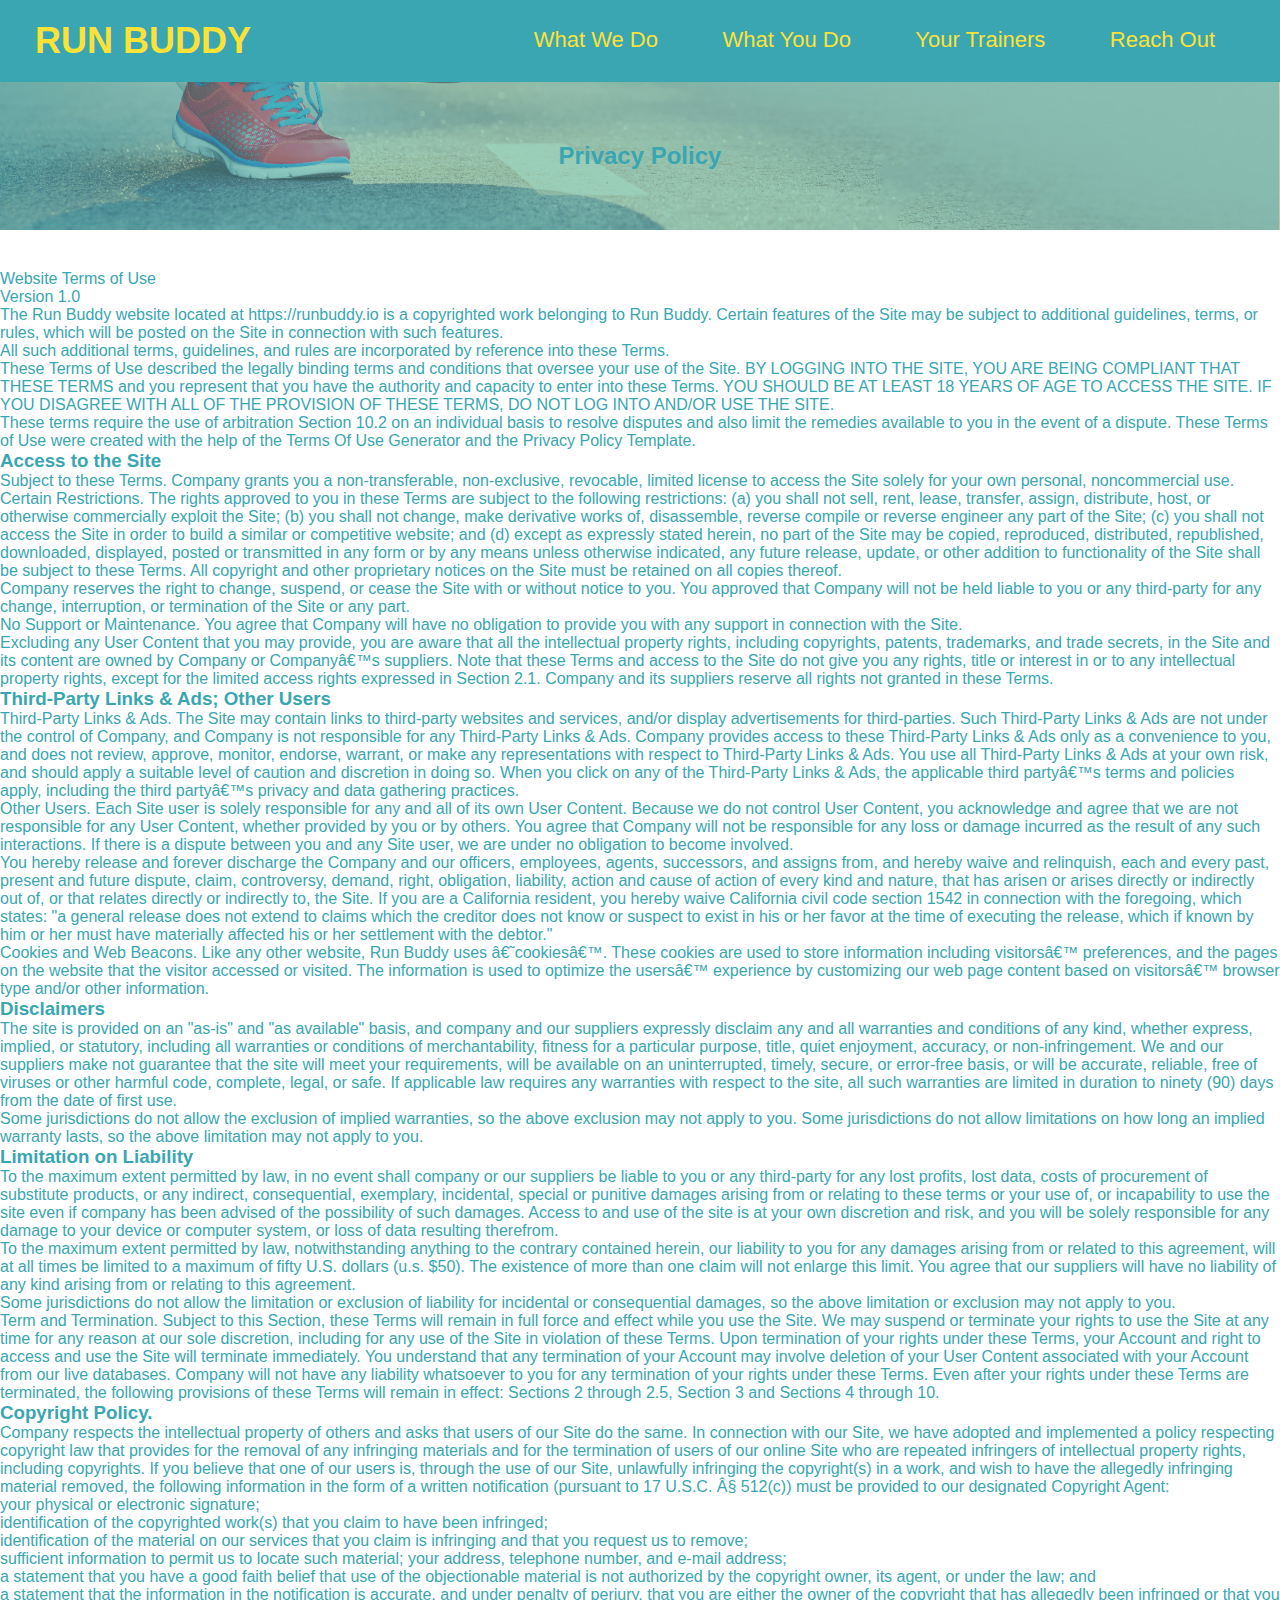
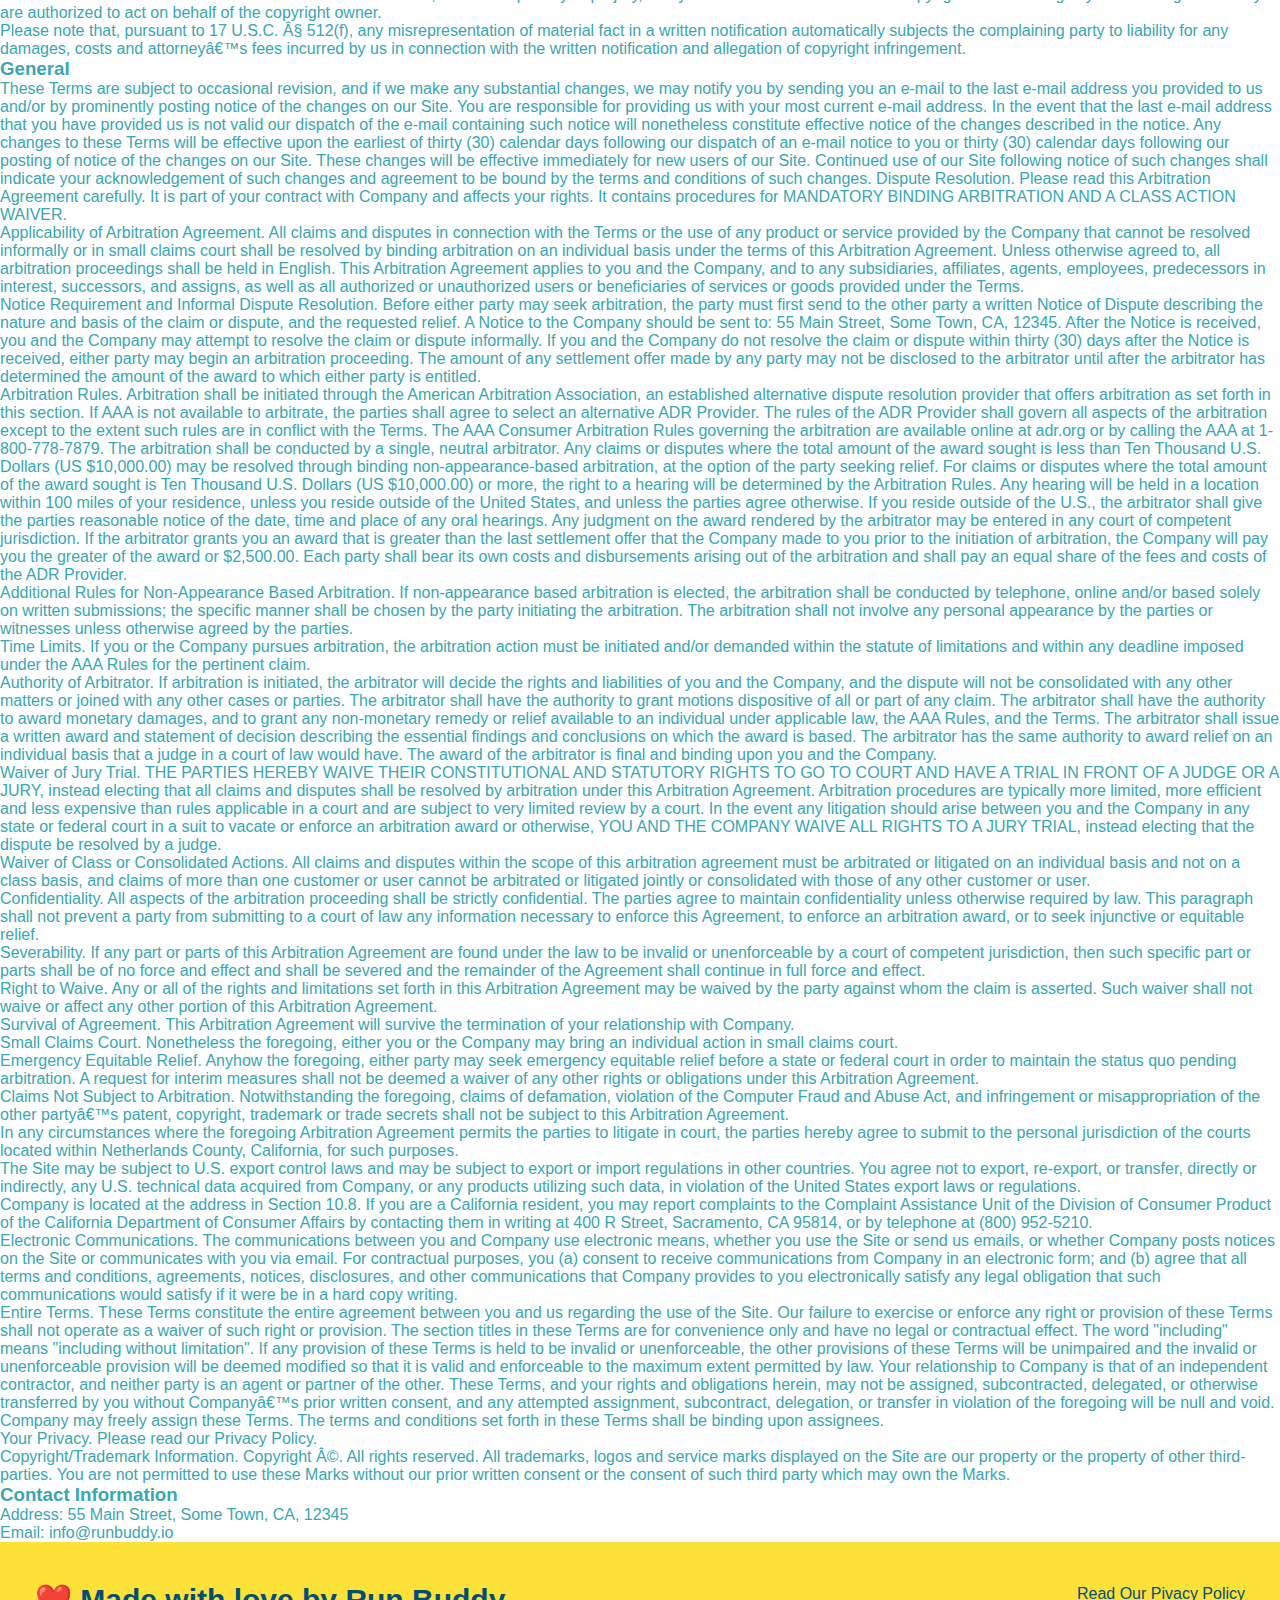
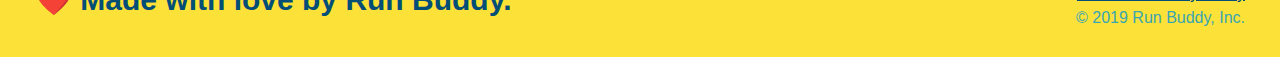
==== privacy-policy.html @ 2ed186ab "second css sheet and privacy policy" ====
<!DOCTYPE html>
<html lang="en">
<head>
    <meta charset="UTF-8" />
    <link rel="stylesheet" href="./assets/css/style.css">
    <link rel="stylesheet" href="./assets/css/secondary-styles.css">
    <title>Privacy Policy - Run Buddy</title>



</head>
<body>
    
    <header>
        <h1><a href="/">RUN BUDDY</a></h1>
        <nav>
        <!-- Unordered list element -->
        <ul>
          <!-- List item element -->
          <li>
              <!--Anchor element-->
              <a href="./index.html#what-we-do">What We Do</a>
          </li>
          <li>
              <a href="#what-you-do">What You Do</a>
          </li>
          <li>
              <a href="#your-trainers">Your Trainers</a>
          </li>
          <li>
              <a href="#reach-out">Reach Out</a>
          </li>
        </ul>
        </nav>
    </header>

    <section class="hero">
        <h2 class="page-title">
            Privacy Policy
        </h2>
    </section>

    <article class="secondary-content">
       
      <p>
        Website Terms of Use
      </p>

      <p>
        Version 1.0
      </p>

      <p>
        The Run Buddy website located at https://runbuddy.io is a copyrighted work belonging to Run Buddy. Certain
        features of the Site may be subject to additional guidelines, terms, or rules, which will be posted on the Site
        in connection with such features.
      </p>

      <p>
        All such additional terms, guidelines, and rules are incorporated by reference into these Terms.
      </p>

      <p>
        These Terms of Use described the legally binding terms and conditions that oversee your use of the Site. BY
        LOGGING INTO THE SITE, YOU ARE BEING COMPLIANT THAT THESE TERMS and you represent that you have the authority
        and capacity to enter into these Terms. YOU SHOULD BE AT LEAST 18 YEARS OF AGE TO ACCESS THE SITE. IF YOU
        DISAGREE WITH ALL OF THE PROVISION OF THESE TERMS, DO NOT LOG INTO AND/OR USE THE SITE.
      </p>

      <p>
        These terms require the use of arbitration Section 10.2 on an individual basis to resolve disputes and also
        limit the remedies available to you in the event of a dispute. These Terms of Use were created with the help of
        the Terms Of Use Generator and the Privacy Policy Template.
      </p>

      <h3>
        Access to the Site
      </h3>

      <p>
        Subject to these Terms. Company grants you a non-transferable, non-exclusive, revocable, limited license to
        access the Site solely for your own personal, noncommercial use.
      </p>

      <p>
        Certain Restrictions. The rights approved to you in these Terms are subject to the following restrictions: (a)
        you shall not sell, rent, lease, transfer, assign, distribute, host, or otherwise commercially exploit the Site;
        (b) you shall not change, make derivative works of, disassemble, reverse compile or reverse engineer any part of
        the Site; (c) you shall not access the Site in order to build a similar or competitive website; and (d) except
        as expressly stated herein, no part of the Site may be copied, reproduced, distributed, republished, downloaded,
        displayed, posted or transmitted in any form or by any means unless otherwise indicated, any future release,
        update, or other addition to functionality of the Site shall be subject to these Terms. All copyright and other
        proprietary notices on the Site must be retained on all copies thereof.
      </p>

      <p>
        Company reserves the right to change, suspend, or cease the Site with or without notice to you. You approved
        that Company will not be held liable to you or any third-party for any change, interruption, or termination of
        the Site or any part.
      </p>

      <p>
        No Support or Maintenance. You agree that Company will have no obligation to provide you with any support in
        connection with the Site.
      </p>

      <p>
        Excluding any User Content that you may provide, you are aware that all the intellectual property rights,
        including copyrights, patents, trademarks, and trade secrets, in the Site and its content are owned by Company
        or Companyâ€™s suppliers. Note that these Terms and access to the Site do not give you any rights, title or
        interest in or to any intellectual property rights, except for the limited access rights expressed in Section
        2.1. Company and its suppliers reserve all rights not granted in these Terms.
      </p>

      <h3>
        Third-Party Links & Ads; Other Users
      </h3>

      <p>
        Third-Party Links & Ads. The Site may contain links to third-party websites and services, and/or display
        advertisements for third-parties. Such Third-Party Links & Ads are not under the control of Company, and Company
        is not responsible for any Third-Party Links & Ads. Company provides access to these Third-Party Links & Ads
        only as a convenience to you, and does not review, approve, monitor, endorse, warrant, or make any
        representations with respect to Third-Party Links & Ads. You use all Third-Party Links & Ads at your own risk,
        and should apply a suitable level of caution and discretion in doing so. When you click on any of the
        Third-Party Links & Ads, the applicable third partyâ€™s terms and policies apply, including the third partyâ€™s
        privacy and data gathering practices.
      </p>

      <p>
        Other Users. Each Site user is solely responsible for any and all of its own User Content. Because we do not
        control User Content, you acknowledge and agree that we are not responsible for any User Content, whether
        provided by you or by others. You agree that Company will not be responsible for any loss or damage incurred as
        the result of any such interactions. If there is a dispute between you and any Site user, we are under no
        obligation to become involved.
      </p>

      <p>
        You hereby release and forever discharge the Company and our officers, employees, agents, successors, and
        assigns from, and hereby waive and relinquish, each and every past, present and future dispute, claim,
        controversy, demand, right, obligation, liability, action and cause of action of every kind and nature, that has
        arisen or arises directly or indirectly out of, or that relates directly or indirectly to, the Site. If you are
        a California resident, you hereby waive California civil code section 1542 in connection with the foregoing,
        which states: "a general release does not extend to claims which the creditor does not know or suspect to exist
        in his or her favor at the time of executing the release, which if known by him or her must have materially
        affected his or her settlement with the debtor."
      </p>

      <p>
        Cookies and Web Beacons. Like any other website, Run Buddy uses â€˜cookiesâ€™. These cookies are used to store
        information including visitorsâ€™ preferences, and the pages on the website that the visitor accessed or visited.
        The information is used to optimize the usersâ€™ experience by customizing our web page content based on visitorsâ€™
        browser type and/or other information.
      </p>

      <h3>
        Disclaimers
      </h3>

      <p>
        The site is provided on an "as-is" and "as available" basis, and company and our suppliers expressly disclaim
        any and all warranties and conditions of any kind, whether express, implied, or statutory, including all
        warranties or conditions of merchantability, fitness for a particular purpose, title, quiet enjoyment, accuracy,
        or non-infringement. We and our suppliers make not guarantee that the site will meet your requirements, will be
        available on an uninterrupted, timely, secure, or error-free basis, or will be accurate, reliable, free of
        viruses or other harmful code, complete, legal, or safe. If applicable law requires any warranties with respect
        to the site, all such warranties are limited in duration to ninety (90) days from the date of first use.
      </p>

      <p>
        Some jurisdictions do not allow the exclusion of implied warranties, so the above exclusion may not apply to
        you. Some jurisdictions do not allow limitations on how long an implied warranty lasts, so the above limitation
        may not apply to you.
      </p>

      <h3>
        Limitation on Liability
      </h3>

      <p>
        To the maximum extent permitted by law, in no event shall company or our suppliers be liable to you or any
        third-party for any lost profits, lost data, costs of procurement of substitute products, or any indirect,
        consequential, exemplary, incidental, special or punitive damages arising from or relating to these terms or
        your use of, or incapability to use the site even if company has been advised of the possibility of such
        damages. Access to and use of the site is at your own discretion and risk, and you will be solely responsible
        for any damage to your device or computer system, or loss of data resulting therefrom.
      </p>

      <p>
        To the maximum extent permitted by law, notwithstanding anything to the contrary contained herein, our liability
        to you for any damages arising from or related to this agreement, will at all times be limited to a maximum of
        fifty U.S. dollars (u.s. $50). The existence of more than one claim will not enlarge this limit. You agree that
        our suppliers will have no liability of any kind arising from or relating to this agreement.
      </p>

      <p>
        Some jurisdictions do not allow the limitation or exclusion of liability for incidental or consequential
        damages, so the above limitation or exclusion may not apply to you.
      </p>

      <p>
        Term and Termination. Subject to this Section, these Terms will remain in full force and effect while you use
        the Site. We may suspend or terminate your rights to use the Site at any time for any reason at our sole
        discretion, including for any use of the Site in violation of these Terms. Upon termination of your rights under
        these Terms, your Account and right to access and use the Site will terminate immediately. You understand that
        any termination of your Account may involve deletion of your User Content associated with your Account from our
        live databases. Company will not have any liability whatsoever to you for any termination of your rights under
        these Terms. Even after your rights under these Terms are terminated, the following provisions of these Terms
        will remain in effect: Sections 2 through 2.5, Section 3 and Sections 4 through 10.
      </p>

      <h3>
        Copyright Policy.
      </h3>

      <p>
        Company respects the intellectual property of others and asks that users of our Site do the same. In connection
        with our Site, we have adopted and implemented a policy respecting copyright law that provides for the removal
        of any infringing materials and for the termination of users of our online Site who are repeated infringers of
        intellectual property rights, including copyrights. If you believe that one of our users is, through the use of
        our Site, unlawfully infringing the copyright(s) in a work, and wish to have the allegedly infringing material
        removed, the following information in the form of a written notification (pursuant to 17 U.S.C. Â§ 512(c)) must
        be provided to our designated Copyright Agent:
      </p>

      <ul>
        <li>
          your physical or electronic signature;
        </li>
        <li>
          identification of the copyrighted work(s) that you claim to have been infringed;
        </li>
        <li>
          identification of the material on our services that you claim is infringing and that you request us to remove;
        </li>
        <li>
          sufficient information to permit us to locate such material; your address, telephone number, and e-mail
          address;
        </li>
        <li>
          a statement that you have a good faith belief that use of the objectionable material is not authorized by the
          copyright owner, its agent, or under the law; and
        </li>
        <li>
          a statement that the information in the notification is accurate, and under penalty of perjury, that you are
          either the owner of the copyright that has allegedly been infringed or that you are authorized to act on
          behalf of the copyright owner.
        </li>
      </ul>

      <p>
        Please note that, pursuant to 17 U.S.C. Â§ 512(f), any misrepresentation of material fact in a written
        notification automatically subjects the complaining party to liability for any damages, costs and attorneyâ€™s
        fees incurred by us in connection with the written notification and allegation of copyright infringement.
      </p>

      <h3>
        General
      </h3>

      <p>
        These Terms are subject to occasional revision, and if we make any substantial changes, we may notify you by
        sending you an e-mail to the last e-mail address you provided to us and/or by prominently posting notice of the
        changes on our Site. You are responsible for providing us with your most current e-mail address. In the event
        that the last e-mail address that you have provided us is not valid our dispatch of the e-mail containing such
        notice will nonetheless constitute effective notice of the changes described in the notice. Any changes to these
        Terms will be effective upon the earliest of thirty (30) calendar days following our dispatch of an e-mail
        notice to you or thirty (30) calendar days following our posting of notice of the changes on our Site. These
        changes will be effective immediately for new users of our Site. Continued use of our Site following notice of
        such changes shall indicate your acknowledgement of such changes and agreement to be bound by the terms and
        conditions of such changes. Dispute Resolution. Please read this Arbitration Agreement carefully. It is part of
        your contract with Company and affects your rights. It contains procedures for MANDATORY BINDING ARBITRATION AND
        A CLASS ACTION WAIVER.
      </p>

      <p>
        Applicability of Arbitration Agreement. All claims and disputes in connection with the Terms or the use of any
        product or service provided by the Company that cannot be resolved informally or in small claims court shall be
        resolved by binding arbitration on an individual basis under the terms of this Arbitration Agreement. Unless
        otherwise agreed to, all arbitration proceedings shall be held in English. This Arbitration Agreement applies to
        you and the Company, and to any subsidiaries, affiliates, agents, employees, predecessors in interest,
        successors, and assigns, as well as all authorized or unauthorized users or beneficiaries of services or goods
        provided under the Terms.
      </p>

      <p>
        Notice Requirement and Informal Dispute Resolution. Before either party may seek arbitration, the party must
        first send to the other party a written Notice of Dispute describing the nature and basis of the claim or
        dispute, and the requested relief. A Notice to the Company should be sent to: 55 Main Street, Some Town, CA,
        12345. After the Notice is received, you and the Company may attempt to resolve the claim or dispute informally.
        If you and the Company do not resolve the claim or dispute within thirty (30) days after the Notice is received,
        either party may begin an arbitration proceeding. The amount of any settlement offer made by any party may not
        be disclosed to the arbitrator until after the arbitrator has determined the amount of the award to which either
        party is entitled.
      </p>

      <p>
        Arbitration Rules. Arbitration shall be initiated through the American Arbitration Association, an established
        alternative dispute resolution provider that offers arbitration as set forth in this section. If AAA is not
        available to arbitrate, the parties shall agree to select an alternative ADR Provider. The rules of the ADR
        Provider shall govern all aspects of the arbitration except to the extent such rules are in conflict with the
        Terms. The AAA Consumer Arbitration Rules governing the arbitration are available online at adr.org or by
        calling the AAA at 1-800-778-7879. The arbitration shall be conducted by a single, neutral arbitrator. Any
        claims or disputes where the total amount of the award sought is less than Ten Thousand U.S. Dollars (US
        $10,000.00) may be resolved through binding non-appearance-based arbitration, at the option of the party seeking
        relief. For claims or disputes where the total amount of the award sought is Ten Thousand U.S. Dollars (US
        $10,000.00) or more, the right to a hearing will be determined by the Arbitration Rules. Any hearing will be
        held in a location within 100 miles of your residence, unless you reside outside of the United States, and
        unless the parties agree otherwise. If you reside outside of the U.S., the arbitrator shall give the parties
        reasonable notice of the date, time and place of any oral hearings. Any judgment on the award rendered by the
        arbitrator may be entered in any court of competent jurisdiction. If the arbitrator grants you an award that is
        greater than the last settlement offer that the Company made to you prior to the initiation of arbitration, the
        Company will pay you the greater of the award or $2,500.00. Each party shall bear its own costs and
        disbursements arising out of the arbitration and shall pay an equal share of the fees and costs of the ADR
        Provider.
      </p>

      <p>
        Additional Rules for Non-Appearance Based Arbitration. If non-appearance based arbitration is elected, the
        arbitration shall be conducted by telephone, online and/or based solely on written submissions; the specific
        manner shall be chosen by the party initiating the arbitration. The arbitration shall not involve any personal
        appearance by the parties or witnesses unless otherwise agreed by the parties.
      </p>

      <p>
        Time Limits. If you or the Company pursues arbitration, the arbitration action must be initiated and/or demanded
        within the statute of limitations and within any deadline imposed under the AAA Rules for the pertinent claim.
      </p>

      <p>
        Authority of Arbitrator. If arbitration is initiated, the arbitrator will decide the rights and liabilities of
        you and the Company, and the dispute will not be consolidated with any other matters or joined with any other
        cases or parties. The arbitrator shall have the authority to grant motions dispositive of all or part of any
        claim. The arbitrator shall have the authority to award monetary damages, and to grant any non-monetary remedy
        or relief available to an individual under applicable law, the AAA Rules, and the Terms. The arbitrator shall
        issue a written award and statement of decision describing the essential findings and conclusions on which the
        award is based. The arbitrator has the same authority to award relief on an individual basis that a judge in a
        court of law would have. The award of the arbitrator is final and binding upon you and the Company.
      </p>

      <p>
        Waiver of Jury Trial. THE PARTIES HEREBY WAIVE THEIR CONSTITUTIONAL AND STATUTORY RIGHTS TO GO TO COURT AND HAVE
        A TRIAL IN FRONT OF A JUDGE OR A JURY, instead electing that all claims and disputes shall be resolved by
        arbitration under this Arbitration Agreement. Arbitration procedures are typically more limited, more efficient
        and less expensive than rules applicable in a court and are subject to very limited review by a court. In the
        event any litigation should arise between you and the Company in any state or federal court in a suit to vacate
        or enforce an arbitration award or otherwise, YOU AND THE COMPANY WAIVE ALL RIGHTS TO A JURY TRIAL, instead
        electing that the dispute be resolved by a judge.
      </p>

      <p>
        Waiver of Class or Consolidated Actions. All claims and disputes within the scope of this arbitration agreement
        must be arbitrated or litigated on an individual basis and not on a class basis, and claims of more than one
        customer or user cannot be arbitrated or litigated jointly or consolidated with those of any other customer or
        user.
      </p>

      <p>
        Confidentiality. All aspects of the arbitration proceeding shall be strictly confidential. The parties agree to
        maintain confidentiality unless otherwise required by law. This paragraph shall not prevent a party from
        submitting to a court of law any information necessary to enforce this Agreement, to enforce an arbitration
        award, or to seek injunctive or equitable relief.
      </p>

      <p>
        Severability. If any part or parts of this Arbitration Agreement are found under the law to be invalid or
        unenforceable by a court of competent jurisdiction, then such specific part or parts shall be of no force and
        effect and shall be severed and the remainder of the Agreement shall continue in full force and effect.
      </p>

      <p>
        Right to Waive. Any or all of the rights and limitations set forth in this Arbitration Agreement may be waived
        by the party against whom the claim is asserted. Such waiver shall not waive or affect any other portion of this
        Arbitration Agreement.
      </p>

      <p>
        Survival of Agreement. This Arbitration Agreement will survive the termination of your relationship with
        Company.
      </p>

      <p>
        Small Claims Court. Nonetheless the foregoing, either you or the Company may bring an individual action in small
        claims court.
      </p>

      <p>
        Emergency Equitable Relief. Anyhow the foregoing, either party may seek emergency equitable relief before a
        state or federal court in order to maintain the status quo pending arbitration. A request for interim measures
        shall not be deemed a waiver of any other rights or obligations under this Arbitration Agreement.
      </p>

      <p>
        Claims Not Subject to Arbitration. Notwithstanding the foregoing, claims of defamation, violation of the
        Computer Fraud and Abuse Act, and infringement or misappropriation of the other partyâ€™s patent, copyright,
        trademark or trade secrets shall not be subject to this Arbitration Agreement.
      </p>

      <p>
        In any circumstances where the foregoing Arbitration Agreement permits the parties to litigate in court, the
        parties hereby agree to submit to the personal jurisdiction of the courts located within Netherlands County,
        California, for such purposes.
      </p>

      <p>
        The Site may be subject to U.S. export control laws and may be subject to export or import regulations in other
        countries. You agree not to export, re-export, or transfer, directly or indirectly, any U.S. technical data
        acquired from Company, or any products utilizing such data, in violation of the United States export laws or
        regulations.
      </p>

      <p>
        Company is located at the address in Section 10.8. If you are a California resident, you may report complaints
        to the Complaint Assistance Unit of the Division of Consumer Product of the California Department of Consumer
        Affairs by contacting them in writing at 400 R Street, Sacramento, CA 95814, or by telephone at (800) 952-5210.
      </p>

      <p>
        Electronic Communications. The communications between you and Company use electronic means, whether you use the
        Site or send us emails, or whether Company posts notices on the Site or communicates with you via email. For
        contractual purposes, you (a) consent to receive communications from Company in an electronic form; and (b)
        agree that all terms and conditions, agreements, notices, disclosures, and other communications that Company
        provides to you electronically satisfy any legal obligation that such communications would satisfy if it were be
        in a hard copy writing.
      </p>

      <p>
        Entire Terms. These Terms constitute the entire agreement between you and us regarding the use of the Site. Our
        failure to exercise or enforce any right or provision of these Terms shall not operate as a waiver of such right
        or provision. The section titles in these Terms are for convenience only and have no legal or contractual
        effect. The word "including" means "including without limitation". If any provision of these Terms is held to be
        invalid or unenforceable, the other provisions of these Terms will be unimpaired and the invalid or
        unenforceable provision will be deemed modified so that it is valid and enforceable to the maximum extent
        permitted by law. Your relationship to Company is that of an independent contractor, and neither party is an
        agent or partner of the other. These Terms, and your rights and obligations herein, may not be assigned,
        subcontracted, delegated, or otherwise transferred by you without Companyâ€™s prior written consent, and any
        attempted assignment, subcontract, delegation, or transfer in violation of the foregoing will be null and void.
        Company may freely assign these Terms. The terms and conditions set forth in these Terms shall be binding upon
        assignees.
      </p>

      <p>
        Your Privacy. Please read our Privacy Policy.
      </p>

      <p>
        Copyright/Trademark Information. Copyright Â©. All rights reserved. All trademarks, logos and service marks
        displayed on the Site are our property or the property of other third-parties. You are not permitted to use
        these Marks without our prior written consent or the consent of such third party which may own the Marks.
      </p>

      <h3>
        Contact Information
      </h3>

      <p>
        Address: 55 Main Street, Some Town, CA, 12345
      </p>

      <p>
        Email: info@runbuddy.io
      </p>

    </article>


    <footer>
        <h2>❤️ Made with love by Run Buddy.</h2>
        <div>
            <a href="#">Read Our Pivacy Policy</a><br />
            &copy; 2019 Run Buddy, Inc.
        </div>
    </footer>
</body>




</html>
---- assets/css/style.css ----
* {
    margin: 0;
    padding: 0;
    box-sizing: border-box;
  }
body {
    color: #39a6b2;
    font-family:Helvetica, Arial, sans-serif;
}
header {
    padding:20px 35px;
    background-color:#39a6b2;
}
header h1 {
    font-weight: bold;
    font-size: 36px;
    color: #fce138;
    margin: 0;
    display: inline;
}
header a {
    text-decoration: none;
    color: #fce138;
}
header nav {
    float: right;
    margin: 7px 0;
}
header nav ul li {
    display: inline;
  }
header nav ul li a {
    margin: 0 30px;
    font-weight: lighter;
    font-size: 22px;
}  
footer {
    background: #fce138;
    width: 100%;
    padding: 40px 35px;
}
footer h2 {
    display: inline;
    color: #024e76;
    font-size: 30px;
    margin: 0;
}
footer div {
    float: right;
    line-height: 1.5;
    text-align: right;
}
footer a {
    color: #024e76;
}
section {
    padding: 60px;
}
/* Hero Style Start */
.hero {
    background-image: url("../images/hero-bg.jpeg");
    height: 600px;
    background-size: cover;
    background-position: center;
    position: relative;
}
.hero-form {
    background-color: #fce138;
    padding: 20px;
    width: 500px;
    color: #024e76;
    border: solid 3px #024e76;
    position: absolute;
    bottom: 120px;
    right: 140px;
}
.hero-form h3 {
    margin: 0px;
    font-size: 24px;
}
.hero-form p {
    margin:5px 0 15px 0;
}
.form-input {
    border: 1px solid #024e76;
    display: block;
    padding: 7px 15px;
    font-size: 16px;
    color: #024e76;
    width: 100%;
    margin-bottom: 15px;
}
.hero-form label {
    margin: 0 5px;
}
.hero-form button {
    color: #fce138;
    background-color: #024e76;
    border: none;
    padding: 10px 20px;
    font-size: 16px;
}
.intro {
    text-align: center;
}
.intro p {
    line-height: 1.7;
    color: #39a6b2;
    width: 80%;
    font-size: 20px;
    margin: 0 auto;
}
.steps {
    text-align:center;
    background: #fce138;
}
.section-title {
    font-size: 55px;
    color: #024e76;
    margin-bottom: 35px;
    padding: 0 100px 20px 100px;
    display: inline-block;
    border-bottom: 3px solid;
}
.primary-border {
    border-color: #fce138;
}
.secondary-border {
    border-color: #39a6b2;
}

.steps div {
    margin-bottom: 80px;
}

.steps img {
    width: 15%;
    margin: 10px 0;
}

.steps h3 {
    color:#024e76;
    font-size: 46px;
    margin-top: 10px;
}

.steps p {
    color:#39a6b2;
    font-size: 23px;
}

.steps span {
    font-size: 38px;
}

.trainers {
    text-align: center;
}

.trainer {
    width: 900px;
    margin: 0 auto 30px auto;
    background: #024e76;
    color:#fce138;
    overflow: auto;
}

.trainer img {
    width: 35%;
    float: left;
}

.trainer-bio {
    padding: 35px;
    float: left;
    width: 65%;
}

.text-left {
    text-align: left;
}

.text-right {
    text-align: right;
}

.trainer-bio h3 {
    font-size: 32px;
    margin-bottom: 8px;
}

.trainer-bio h4 {
    font-weight: lighter;
    font-size: 26px;
    margin-bottom: 25px;
}

.trainer-bio p {
    font-size: 17px;
    line-height: 1.3;
}

.contact {
    text-align: center;
    background: #024e76;
}

.contact h2 {
    color: #fce138;
}

.contact-info iframe {
    width: 400px;
    height: 400px;
}

.contact-info div {
    width: 410px;
    display: inline-block;
    vertical-align: top;
    text-align: left;
    margin: 30px 0 0 60px;
    color: white;
}

.contact-info h3 {
    color: #fce138;
    font-size: 32px;
}

.contact-info p, .contact-info address {
    margin: 20px 0;
    line-height: 1.5;
    font-size: 20px;
    font-style: normal;
}

.contact-info a {
    color: #fce138;
}
---- assets/css/secondary-styles.css ----
.hero {
    background-position: bottom;
    height: auto;
    text-align: center;
    margin-bottom: 40px;
}

.page title {
    color: #fce138;
}

.page title h2 {
    display:inline-block;
    border-bottom: 4px solid #fce138;
    padding: 0 80px 15px 80px;
    
}
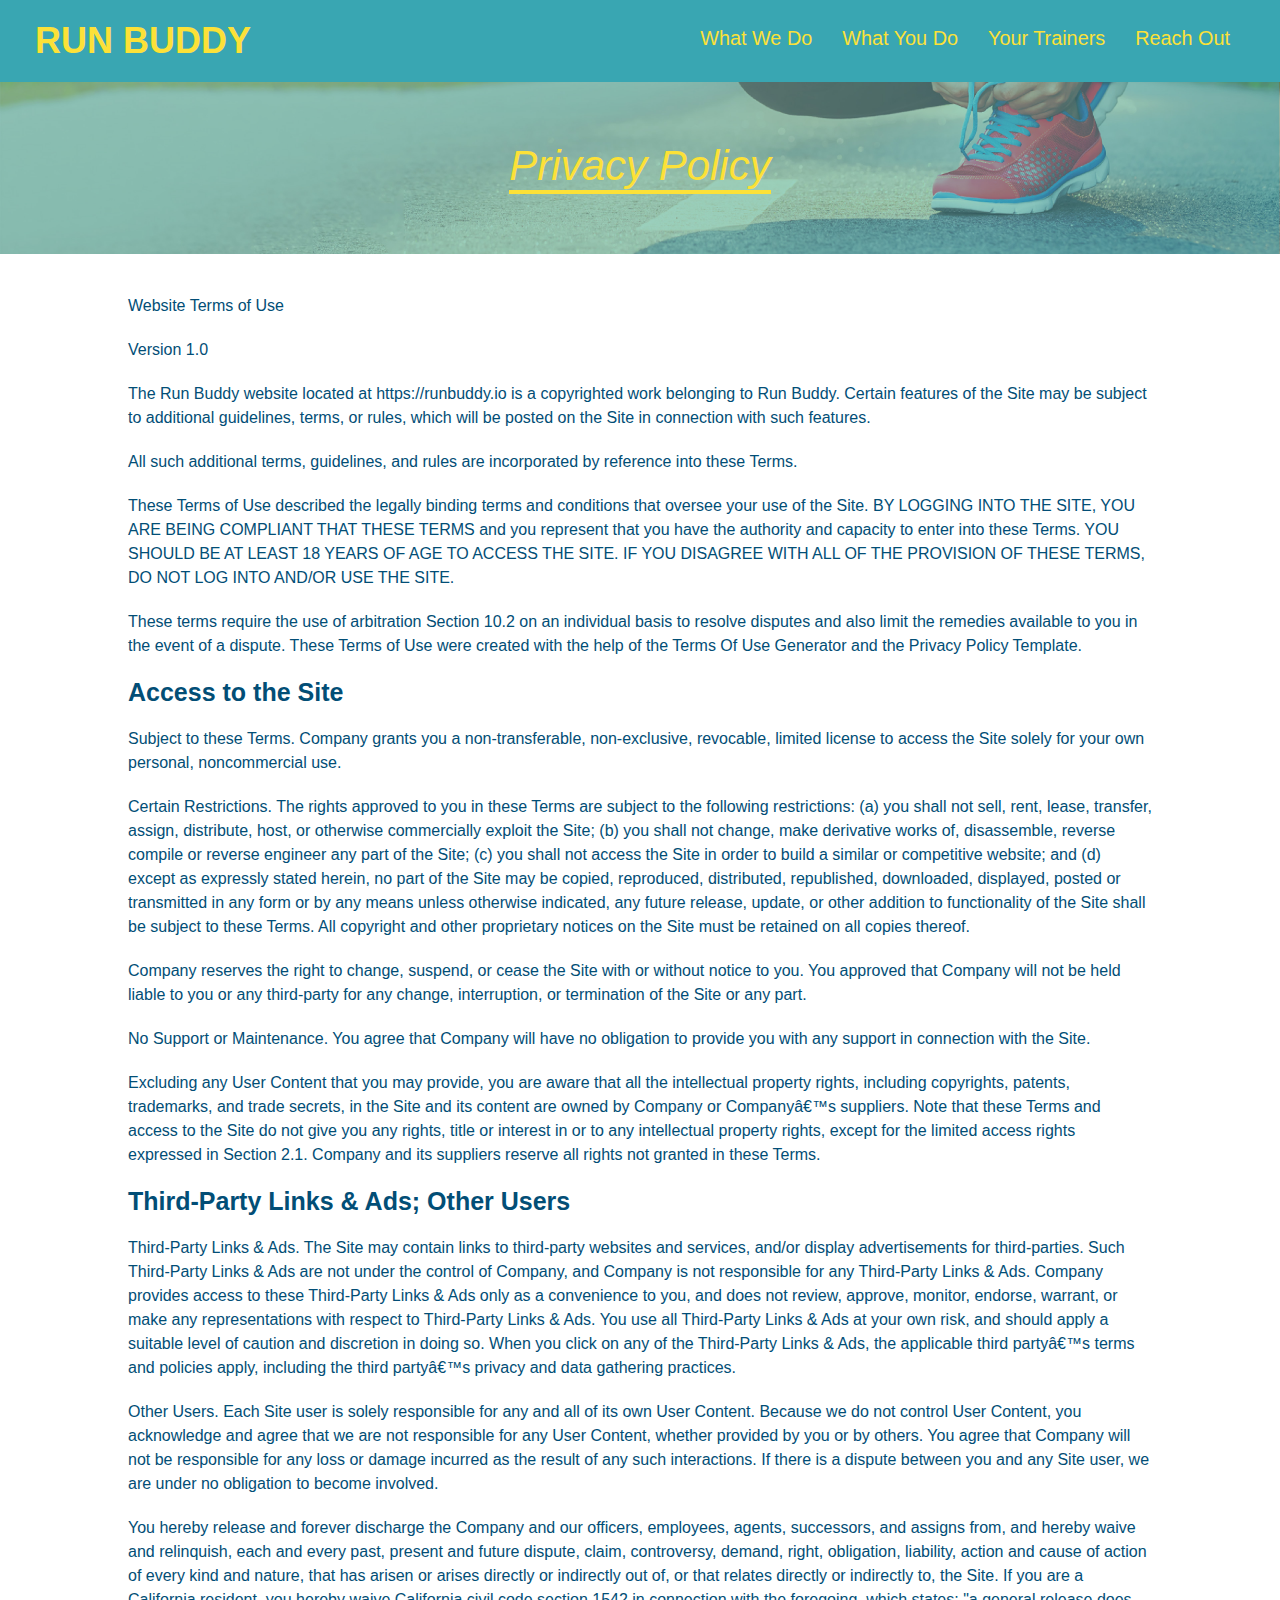
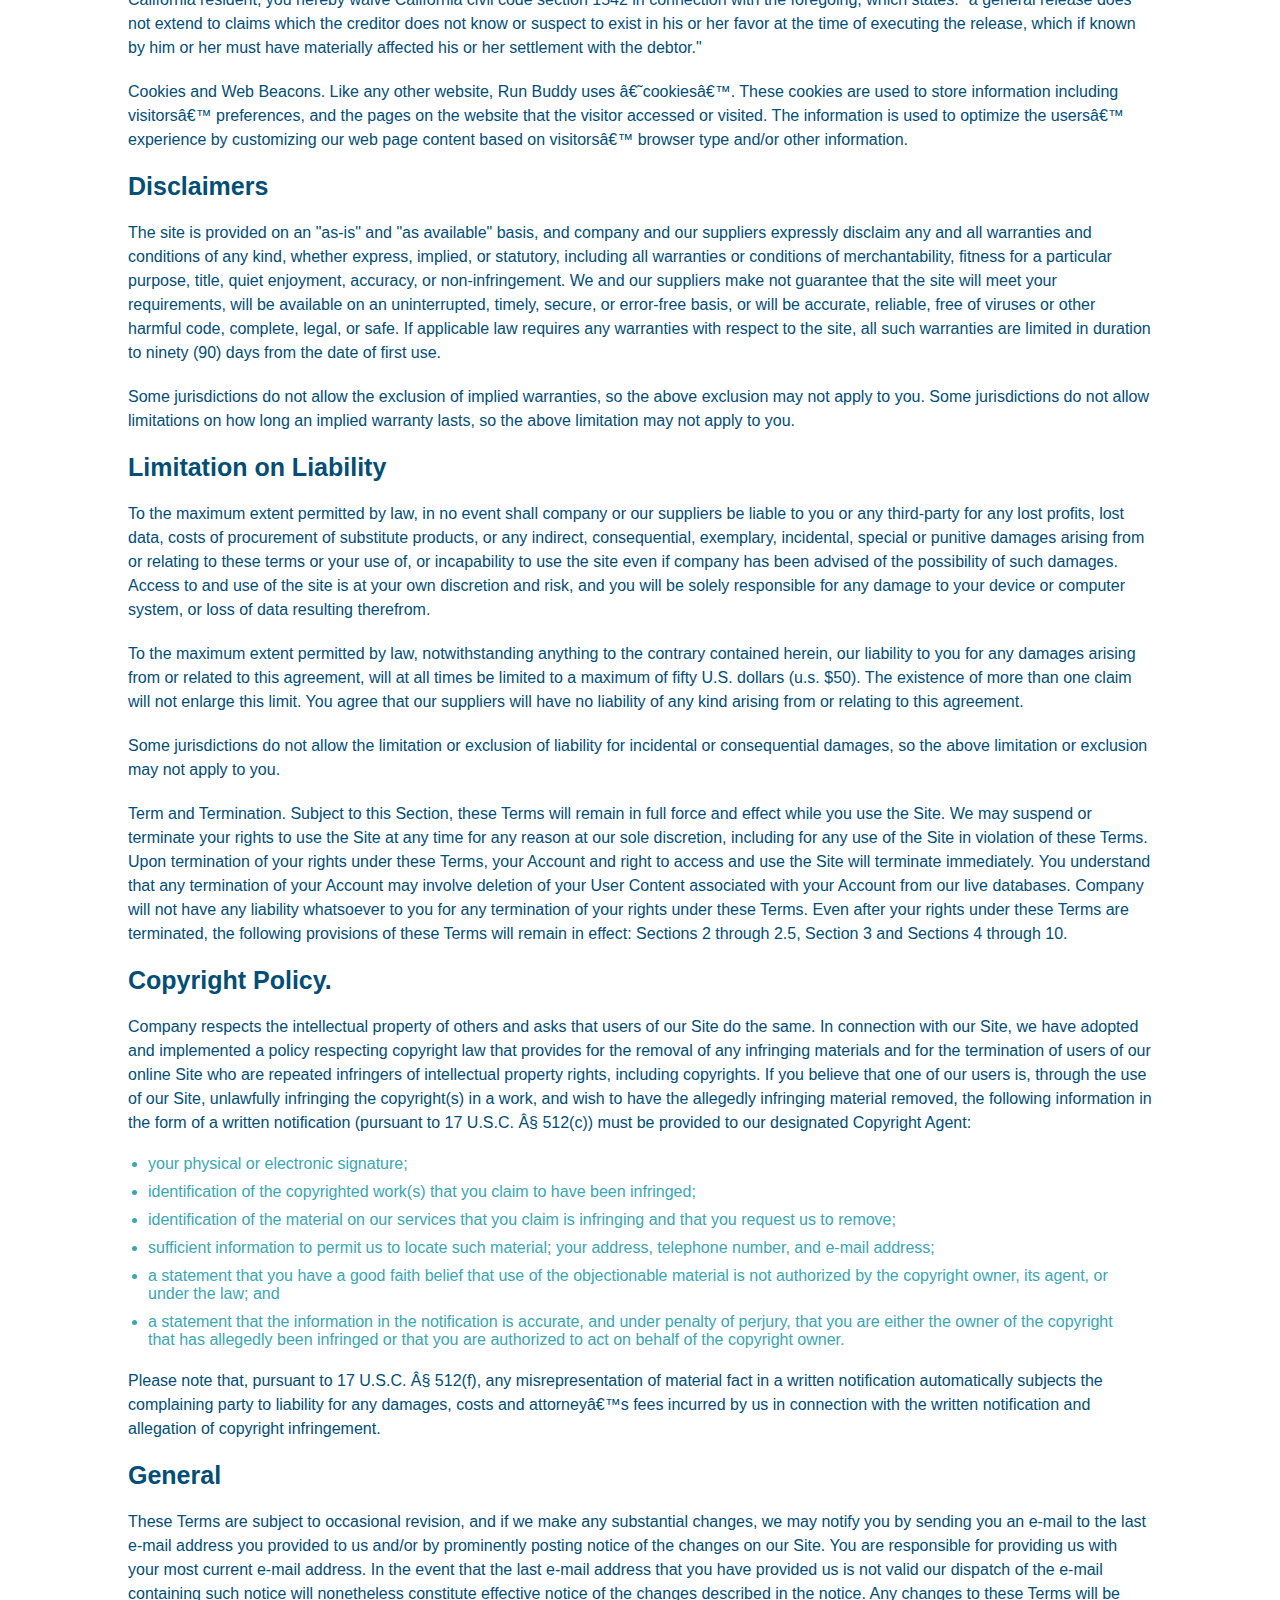
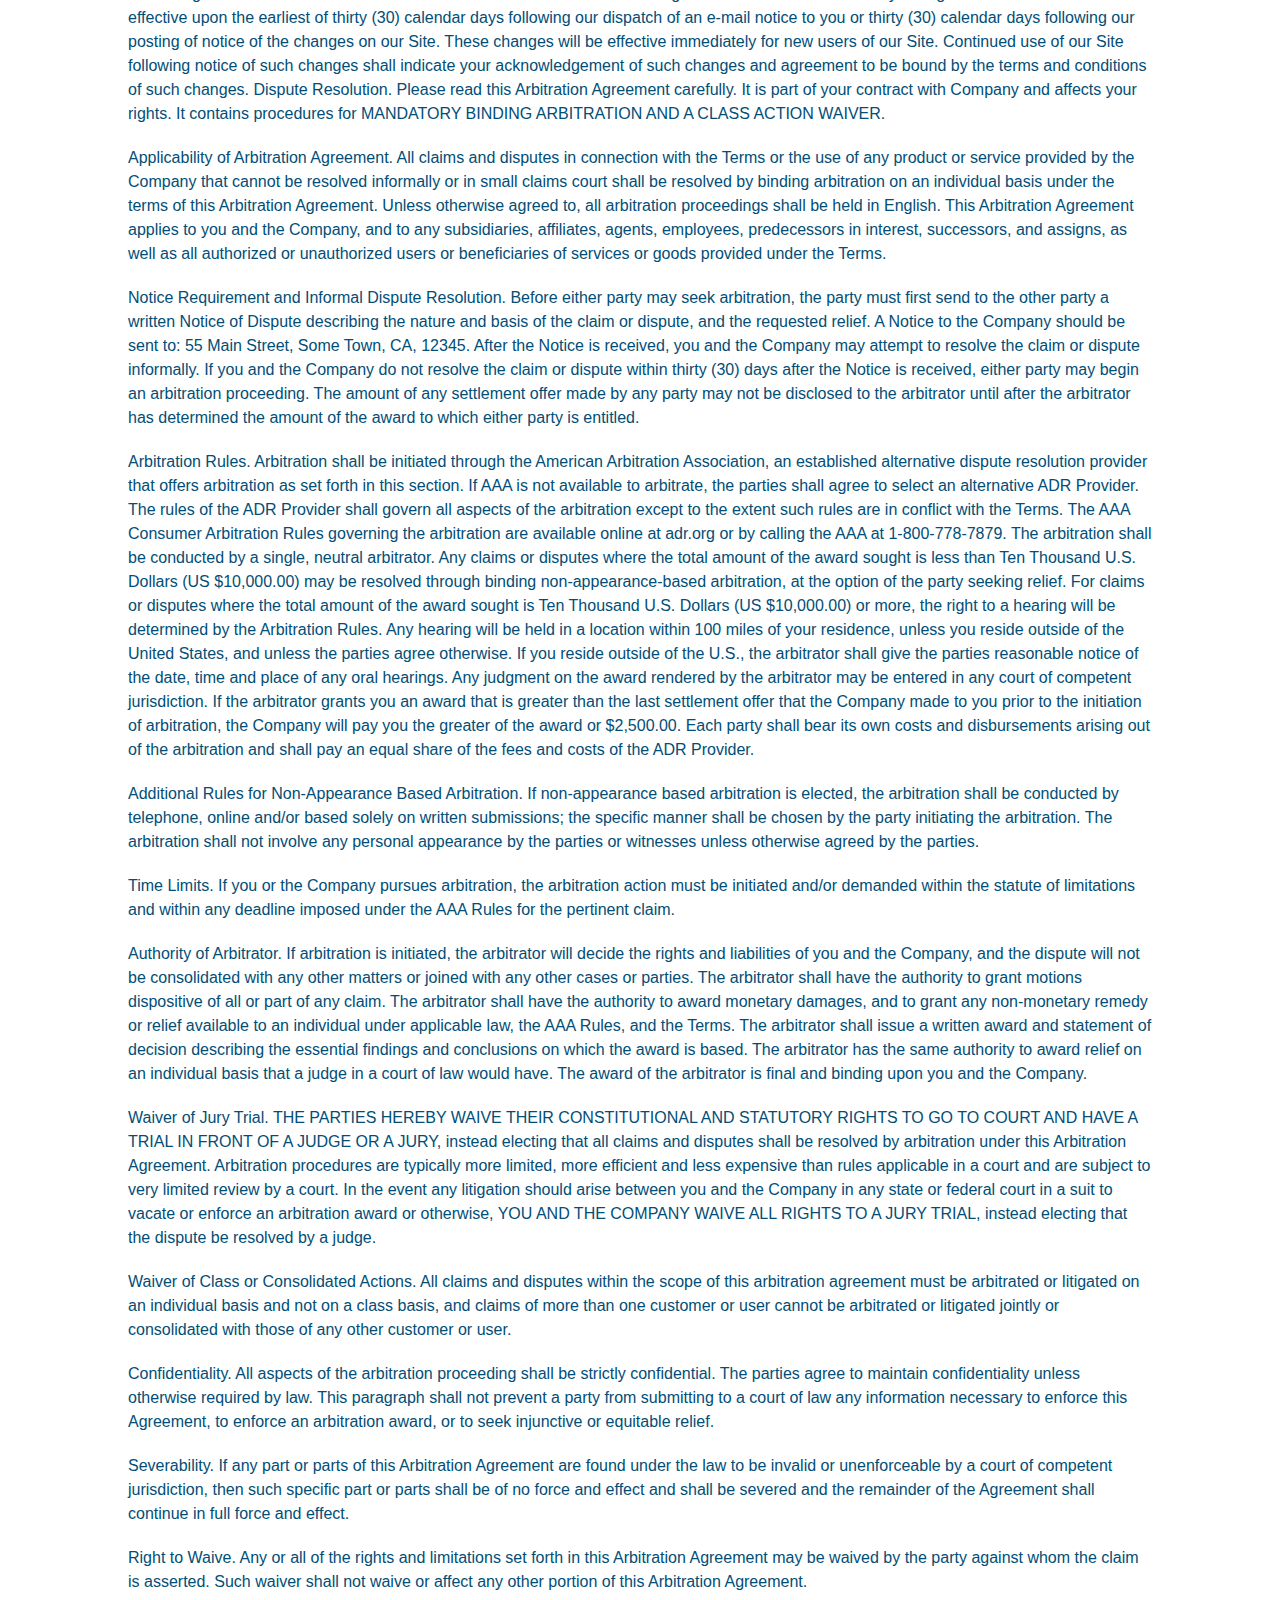
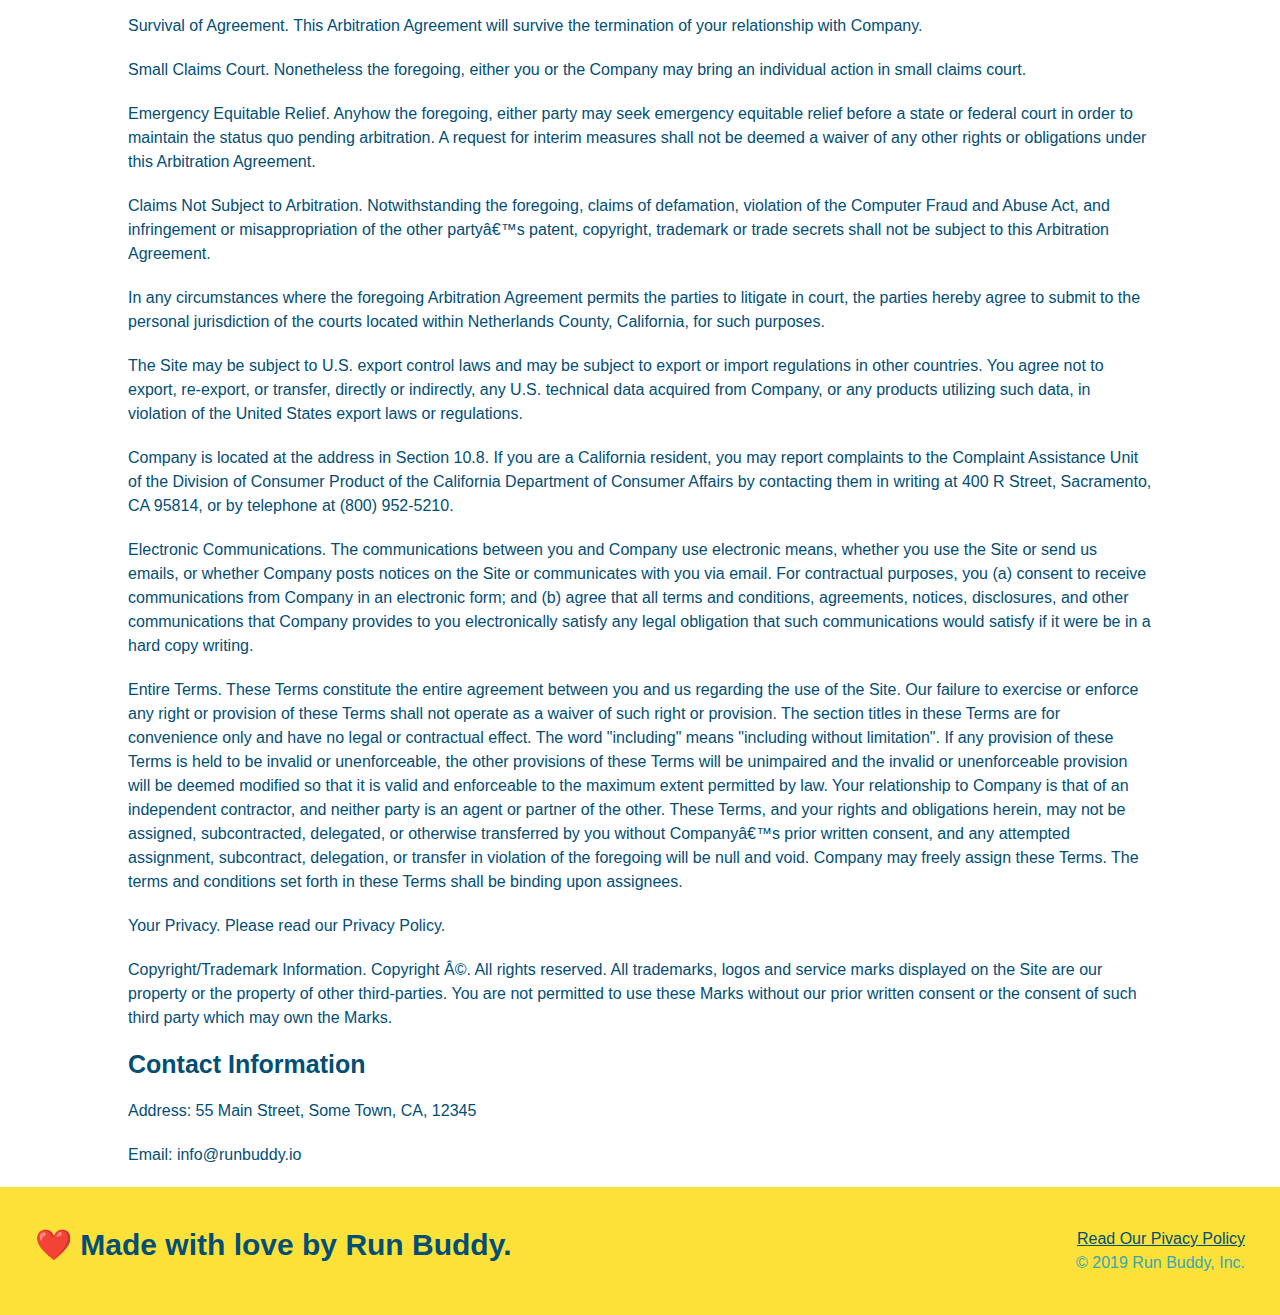
==== commit 160375d4: "media Queries" ====
--- a/privacy-policy.html
+++ b/privacy-policy.html
@@ -2,6 +2,7 @@
 <html lang="en">
 <head>
     <meta charset="UTF-8" />
+    <meta name="viewport" content="width=device-width, initial-scale=1.0" />
     <link rel="stylesheet" href="./assets/css/style.css">
     <link rel="stylesheet" href="./assets/css/secondary-styles.css">
     <title>Privacy Policy - Run Buddy</title>
--- a/assets/css/style.css
+++ b/assets/css/style.css
@@ -10,43 +10,54 @@
 header {
     padding:20px 35px;
     background-color:#39a6b2;
+    display: flex;
+    justify-content: space-between;
+    flex-wrap: wrap;
+    
 }
 header h1 {
     font-weight: bold;
     font-size: 36px;
     color: #fce138;
     margin: 0;
-    display: inline;
+  
+    
 }
 header a {
     text-decoration: none;
     color: #fce138;
 }
 header nav {
-    float: right;
     margin: 7px 0;
-}
-header nav ul li {
-    display: inline;
+    
+}
+header nav ul {
+    display: flex;
+    flex-wrap: wrap;
+    justify-content: space-between;
+    align-items: center;
+    list-style: none;
+
   }
 header nav ul li a {
-    margin: 0 30px;
+    padding: 10px 15px;
     font-weight: lighter;
-    font-size: 22px;
+    font-size: 1.55vw;
 }  
 footer {
     background: #fce138;
     width: 100%;
     padding: 40px 35px;
+    display: flex;
+    justify-content: space-between;
+    flex-wrap: wrap;
 }
 footer h2 {
-    display: inline;
     color: #024e76;
     font-size: 30px;
     margin: 0;
 }
 footer div {
-    float: right;
     line-height: 1.5;
     text-align: right;
 }
@@ -59,20 +70,34 @@
 /* Hero Style Start */
 .hero {
     background-image: url("../images/hero-bg.jpeg");
-    height: 600px;
     background-size: cover;
     background-position: center;
-    position: relative;
+    display: flex;
+    justify-content: center;
+    flex-wrap: wrap;
+    align-items: flex-start;
+
+}
+.hero-cta {
+    width: 35%;
+    text-align: right;
+    margin: 3.5%;
+    color: #fff;
+    font-size: 18px;
+    line-height: 1.2;
+}
+.hero-cta h2 {
+    font-style: italic;
+    font-size: 55px;
+    color: #fce138;
 }
 .hero-form {
     background-color: #fce138;
     padding: 20px;
-    width: 500px;
     color: #024e76;
     border: solid 3px #024e76;
-    position: absolute;
-    bottom: 120px;
-    right: 140px;
+    width: 40%;
+    margin: 3.5%; 
 }
 .hero-form h3 {
     margin: 0px;
@@ -99,9 +124,6 @@
     border: none;
     padding: 10px 20px;
     font-size: 16px;
-}
-.intro {
-    text-align: center;
 }
 .intro p {
     line-height: 1.7;
@@ -109,18 +131,19 @@
     width: 80%;
     font-size: 20px;
     margin: 0 auto;
+    text-align: center;
 }
 .steps {
-    text-align:center;
     background: #fce138;
 }
 .section-title {
-    font-size: 55px;
-    color: #024e76;
-    margin-bottom: 35px;
-    padding: 0 100px 20px 100px;
-    display: inline-block;
+    font-size: 48px;
+    color: #024e76;
     border-bottom: 3px solid;
+    padding-bottom: 20px;
+    text-align: center;
+    margin: 0 auto 35px auto;
+    width: 50%;
 }
 .primary-border {
     border-color: #fce138;
@@ -129,79 +152,96 @@
     border-color: #39a6b2;
 }
 
-.steps div {
-    margin-bottom: 80px;
-}
-
-.steps img {
-    width: 15%;
-    margin: 10px 0;
-}
-
-.steps h3 {
+.step {
+    margin: 50px auto;
+    padding-bottom: 50px;
+    width: 80%;
+    border-bottom: 1px solid #39a6b2;
+    display: flex;
+    flex-wrap: wrap;
+    align-items: center;
+    justify-content: space-between;
+}
+
+.step h3 {
     color:#024e76;
     font-size: 46px;
-    margin-top: 10px;
-}
-
-.steps p {
+    flex: 1 30%;
+}
+
+.step-info {
+    flex: 2 70%;
+    display: flex;
+    flex-wrap: wrap;
+    align-items: center;
+}
+
+.step-text p {
     color:#39a6b2;
-    font-size: 23px;
-}
-
-.steps span {
-    font-size: 38px;
+    font-size: 18px;
+}
+
+.step-text {
+    flex: 12;
+}
+
+
+.step-text h4 {
+    font-size: 26px;
+    line-height: 1.5;   
+    color: #024e76;
+}
+
+.step-img {
+    flex: 1 12%;
+    margin-right: 20px;
+}
+
+.step-img img {
+    max-width: 100%;
 }
 
 .trainers {
-    text-align: center;
+    width: 100%;
+    margin: 0 auto;
+    display: flex;
+    flex-wrap: wrap;
+    justify-content: space-around;
 }
 
 .trainer {
-    width: 900px;
-    margin: 0 auto 30px auto;
+    margin: 20px;
     background: #024e76;
     color:#fce138;
-    overflow: auto;
+    flex: 1;
 }
 
 .trainer img {
-    width: 35%;
-    float: left;
+    width: 100%;
 }
 
 .trainer-bio {
-    padding: 35px;
-    float: left;
-    width: 65%;
-}
-
-.text-left {
-    text-align: left;
-}
-
-.text-right {
-    text-align: right;
+    padding: 25px;
+    line-height: 1.3;
 }
 
 .trainer-bio h3 {
-    font-size: 32px;
-    margin-bottom: 8px;
+    font-size: 28px;
+    
 }
 
 .trainer-bio h4 {
     font-weight: lighter;
-    font-size: 26px;
-    margin-bottom: 25px;
+    font-size: 22px;
+    margin-bottom: 15px;
 }
 
 .trainer-bio p {
     font-size: 17px;
-    line-height: 1.3;
+    
 }
 
 .contact {
-    text-align: center;
     background: #024e76;
 }
 
@@ -209,17 +249,21 @@
     color: #fce138;
 }
 
+.contact-info {
+    display: flex;
+    justify-content: space-between;
+    flex-wrap: wrap;
+}
+.contact-info > * {
+    flex: 1;
+    margin: 15px;
+  }
+
 .contact-info iframe {
-    width: 400px;
     height: 400px;
 }
 
 .contact-info div {
-    width: 410px;
-    display: inline-block;
-    vertical-align: top;
-    text-align: left;
-    margin: 30px 0 0 60px;
     color: white;
 }
 
@@ -231,10 +275,58 @@
 .contact-info p, .contact-info address {
     margin: 20px 0;
     line-height: 1.5;
-    font-size: 20px;
+    font-size: 16px;
     font-style: normal;
 }
 
+.contact-form input, .contact-form textarea {
+    border: 1px solid #024e76;
+    display: block;
+    padding: 7px 15px;
+    font-size: 16px;
+    color: #024e76;
+    width: 100%;
+    margin-bottom: 15px;
+    margin-top: 5px;
+}
+
+.contact-form button {
+    width: 100%;
+    border: none;
+    background: #fce138;
+    color: #024e76;
+    text-align: center;
+    padding: 15px 0;
+    font-size: 16px;
+}
+
 .contact-info a {
     color: #fce138;
+}
+
+.text-left {
+    text-align: left;
+}
+
+.text-right {
+    text-align: right;
+}
+
+.flex-row {
+    display: flex;
+}
+
+/* MEDIA QUERY FOR SMALLER DESKTOP SCREENS AND SMALLER */
+@media screen and (max-width: 980px) {
+    
+}
+
+/*MEDIA QUERY FOR TABLETS AND SMALLER*/
+@media screen and (max-width: 768px) {
+    
+}
+
+/* MEDIA QUERY FOR MOBILE PHONES AND SMALLER */
+@media screen and (max-width: 575px) {
+    
 }--- a/assets/css/secondary-styles.css
+++ b/assets/css/secondary-styles.css
@@ -5,13 +5,39 @@
     margin-bottom: 40px;
 }
 
-.page title {
+.page-title {
     color: #fce138;
+    display:inline-block;
+    border-bottom: 4px solid #fce138;
+    padding: 0 80px 15px 80;
+    font-weight: normal;
+    font-size: 42px;
+    font-style: italic;
 }
 
-.page title h2 {
-    display:inline-block;
-    border-bottom: 4px solid #fce138;
-    padding: 0 80px 15px 80px;
-    
+.secondary-content {
+    width: 80%;
+    margin: 0 auto;
+    color: #024e76;
+
+}
+
+.secondary-content h3 {
+    font-size: 25px;
+    margin: 20px 0 20px 0;
+}
+
+.secondary-content p {
+    font-size: 16px;
+    line-height: 1.5;
+    margin: 20px 0 20px 0;
+}
+
+.secondary-content ul {
+    margin: 15px 20px 15px 20px;
+}
+
+.secondary-content li {
+    color: #39a6b2;
+    margin: 10px 0 10px 0;
 }